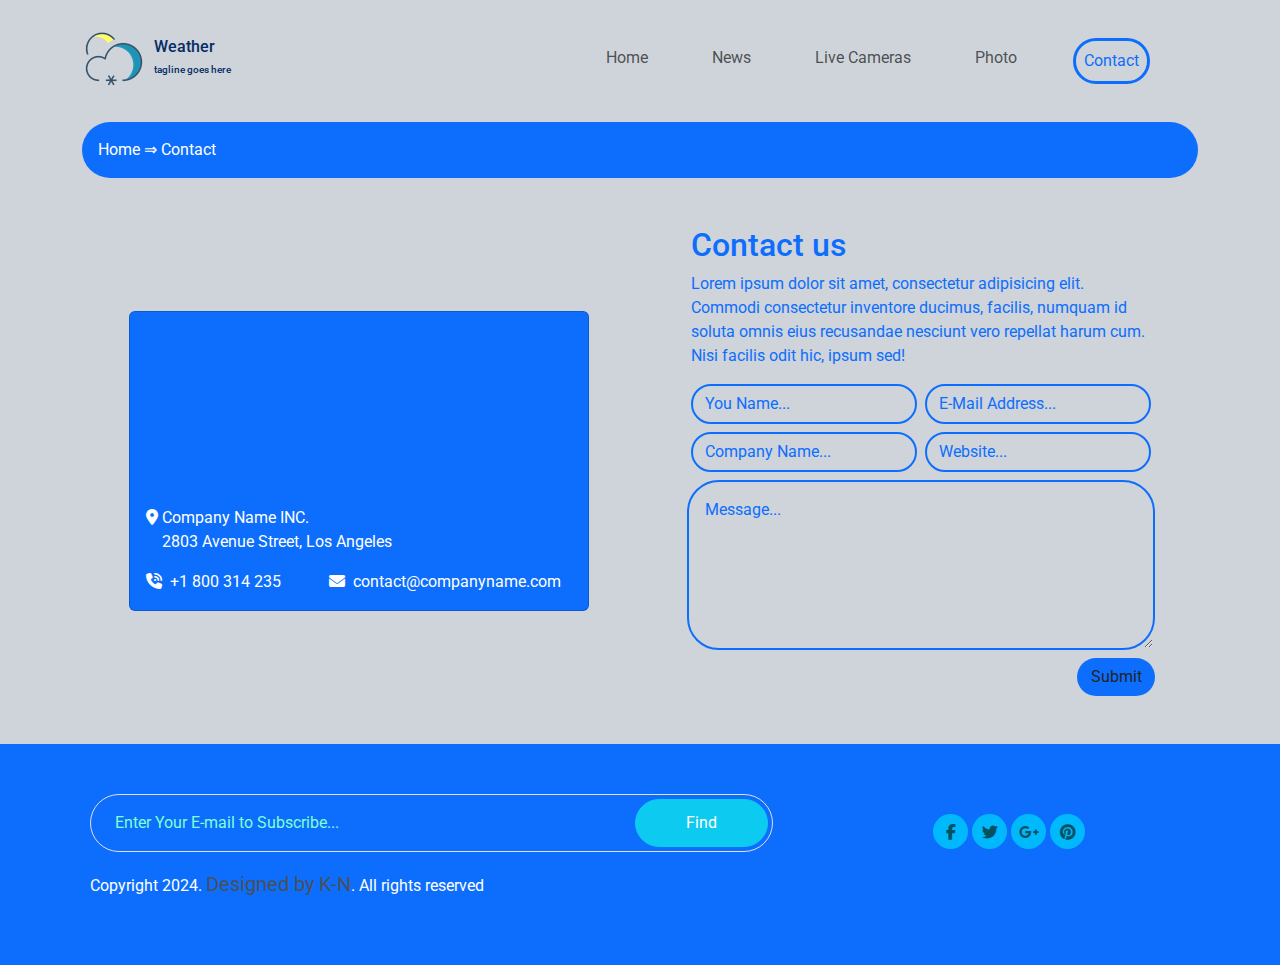
==== contact.html @ 2d8f4ae9 "First Commit" ====
<!DOCTYPE html>
<html lang="en">
  <head>
    <meta charset="UTF-8" />
    <meta name="viewport" content="width=device-width, initial-scale=1.0" />
    <title>Contact Page</title>
    <link rel="shortcut icon" href="./Imgs/cloud.svg" type="Cloud" />
    <!-- Bootstrap File-->
    <link rel="stylesheet" href="./Css/bootstrap.min.css" />
    <!-- Font Awesome -->
    <link rel="stylesheet" href="./Css/all.min.css" />
    <!-- Google Fonts -->
    <link rel="preconnect" href="https://fonts.googleapis.com" />
    <link rel="preconnect" href="https://fonts.gstatic.com" crossorigin />
    <link
      href="https://fonts.googleapis.com/css2?family=Roboto:ital,wght@0,100;0,300;0,400;0,500;0,700;0,900;1,100;1,300;1,400;1,500;1,700;1,900&display=swap"
      rel="stylesheet"
    />
    <!-- CSS File -->
    <link rel="stylesheet" href="Css/style.css" />
  </head>
  <body class="bg-dark-subtle">
    <nav class="navbar navbar-expand-lg p-4 bg-dark-subtle">
      <div class="container">
        <a class="navbar-brand d-flex" href="#"
          ><img src="./Imgs/cloud.png" alt="cloud Logo" class="pe-2" />
          <div class="nav-content text-primary-emphasis">
            <h5 class="fs-6 mt-2">Weather</h5>
            <h6>tagline goes here</h6>
          </div></a
        >
        <button
          class="navbar-toggler"
          type="button"
          data-bs-toggle="collapse"
          data-bs-target="#navbarSupportedContent"
          aria-controls="navbarSupportedContent"
          aria-expanded="false"
          aria-label="Toggle navigation"
        >
          <span class="navbar-toggler-icon"></span>
        </button>
        <div class="collapse navbar-collapse" id="navbarSupportedContent">
          <ul class="navbar-nav ms-auto mb-2 mb-lg-0 text-center">
            <li class="nav-item me-5">
              <a class="nav-link" aria-current="page" href="./index.html"
                >Home</a
              >
            </li>
            <li class="nav-item me-5">
              <a class="nav-link" href="#">News</a>
            </li>
            <li class="nav-item me-5">
              <a class="nav-link" href="#">Live Cameras</a>
            </li>
            <li class="nav-item me-5">
              <a class="nav-link" href="#">Photo</a>
            </li>
            <li class="nav-item me-5">
              <a
                class="nav-link border border-3 border-primary rounded-5 active text-primary"
                href="#"
                >Contact</a
              >
            </li>
          </ul>
        </div>
      </div>
    </nav>
    <main>
      <section>
        <div class="container">
          <div class="bg-primary rounded-5 p-3">
            <span class="text-white"
              ><a href="./index.html" class="text-decoration-none text-white"
                >Home</a
              >
              ⇒ Contact</span
            >
          </div>
        </div>
      </section>
      <section>
        <div class="container mt-5 mb-5">
          <div class="row justify-content-around align-items-center g-2">
            <div class="col-lg-5">
              <div class="card bg-primary p-3" style="height: 300px">
                <p class="mb-0 mt-auto text-white">
                  <i class="fa-solid fa-location-dot me-1"></i>Company Name INC.
                </p>
                <p class="ms-3 text-white">2803 Avenue Street, Los Angeles</p>
                <div class="d-flex">
                  <a href="#" class="text-white text-decoration-none me-5"
                    ><i class="fa-solid fa-phone-volume me-1"></i> +1 800 314
                    235</a
                  >
                  <a href="#" class="text-white text-decoration-none"
                    ><i class="fa-solid fa-envelope me-1"></i>
                    contact@companyname.com</a
                  >
                </div>
              </div>
            </div>
            <div class="col-lg-5">
              <div class="secHead text-primary">
                <h2>Contact us</h2>
                <p>
                  Lorem ipsum dolor sit amet, consectetur adipisicing elit.
                  Commodi consectetur inventore ducimus, facilis, numquam id
                  soluta omnis eius recusandae nesciunt vero repellat harum cum.
                  Nisi facilis odit hic, ipsum sed!
                </p>
              </div>
              <form>
                <div class="row g-2">
                  <div class="col-lg-6">
                    <input
                      type="text"
                      class="form-control rounded-5 formStyle"
                      id="name"
                      placeholder="You Name..."
                      required
                    />
                  </div>
                  <div class="col-lg-6">
                    <input
                      type="email"
                      class="form-control rounded-5 formStyle"
                      id="e-mail"
                      placeholder="E-Mail Address..."
                      required
                    />
                  </div>
                  <div class="col-lg-6">
                    <input
                      type="text"
                      class="form-control rounded-5 formStyle"
                      id="company"
                      placeholder="Company Name..."
                      required
                    />
                  </div>
                  <div class="col-lg-6">
                    <input
                      type="url"
                      class="form-control rounded-5 formStyle"
                      id="site"
                      placeholder="Website..."
                      required
                    />
                  </div>
                  <textarea
                    class="form-control rounded-5 ps-3 pt-3 formStyle"
                    id="message"
                    placeholder="Message..."
                    rows="6"
                  ></textarea>
                  <a
                    href="#"
                    class="btn bg-primary rounded-5 mt-2 col-lg-2 ms-auto"
                    >Submit</a
                  >
                </div>
              </form>
            </div>
          </div>
        </div>
      </section>
    </main>
    <footer class="bg-primary mt-3">
      <div class="container footer">
        <div class="row">
          <div class="col-lg-9">
            <div class="col-10 sub-bar position-relative">
              <input
                type="text"
                class="form-control rounded-pill pt-3 pb-3 ps-4"
                id="sub-bar"
                placeholder="Enter Your E-mail to Subscribe..."
              />
              <a
                href="#"
                class="btn btn-info bg-opacity-50 text-white rounded-pill"
                >Find</a
              >
            </div>
          </div>
          <div class="col-lg-3 d-flex">
            <a
              href="https://www.facebook.com/"
              class="text-decoration-none text-info-emphasis"
            >
              <i class="fa-brands fa-facebook-f fa-fw me-1"></i>
            </a>
            <a
              href="https://x.com/"
              class="text-decoration-none text-info-emphasis"
            >
              <i class="fa-brands fa-twitter fa-fw me-1"></i>
            </a>
            <a
              href="https://www.google.com/"
              class="text-decoration-none text-info-emphasis"
            >
              <i class="fa-brands fa-google-plus-g fa-fw me-1"></i>
            </a>
            <a
              href="https://www.pinterest.com/"
              class="text-decoration-none text-info-emphasis"
            >
              <i class="fa-brands fa-pinterest fa-fw"></i>
            </a>
          </div>
        </div>
        <p class="text-white">
          Copyright 2024.
          <span class="fs-5 text-light-emphasis">Designed by K-N</span>. All
          rights reserved
        </p>
      </div>
    </footer>
    <script src="./JS/bootstrap.bundle.min.js"></script>
    <script src="JS/main.js"></script>
  </body>
</html>
---- Css/style.css ----
*,
::after,
::before {
    box-sizing: border-box;
}

body {
    font-family: Roboto, "Open Sans", sans-serif;
}

.nav-content h6 {
    font-size: 10px;
}
.nav-link:hover{
    border: 3px solid #0D6EFD;
    border-radius:2rem;
    color: #0D6EFD;

}
header {
    background-image: url(../Imgs/banner.png);
    background-repeat: no-repeat;
}

.search-bar input {
    background-color: transparent;
}

.search-bar input::placeholder {
    color: aquamarine;

}

.search-bar input:focus {
    background-color: transparent;
    color: aquamarine;
    font-weight: bold;
}

.search-bar a {
    position: absolute;
    top: 55px;
    right: 20px;
    padding: 10px 50px;
}


.footer {
    padding: 50px 20px;
}

.sub-bar input {
    background-color: transparent;
}

.sub-bar input::placeholder {
    color: aquamarine;
}

.sub-bar input:focus {
    background-color: transparent;
    color: aquamarine;
    font-weight: bold;
}

.sub-bar a {
    position: absolute;
    top: 5px;
    right: 5px;
    padding: 11px 50px;
}

.footer a i {
    width: 35px;
    height: 35px;
    background-color: rgb(0, 185, 253);
    border-radius: 50%;
    display: flex;
    justify-content: center;
    align-items: center;
    transition: all .7s;
    margin: 20px 0;
}

.footer i:hover {
    background-color: rgb(3, 73, 99);
    color: aliceblue;
}

@media(max-width: 990px) {
    .navbar-collapse ul {
        background-color: rgb(8, 181, 197);
        margin: 0 !important;
        padding-left: 48px !important;
        border-radius: 10px;
    }

    .navbar-collapse a {
        border-top: 1px solid  #0D6EFD !important;
        border-radius: 0 !important;
        border-left:0 !important;
        border-bottom: 0 !important;
        border-right: 0 !important;
        color: black !important;
    }
}

/* Contact Style */
form .formStyle {
    background-color: transparent;
    border: 2px solid #0D6EFD;
}

form .formStyle::placeholder {
    color: #0D6EFD;
}

form .formStyle:focus {
    background-color: transparent;
    color: #0D6EFD;
    font-weight: bold;
}
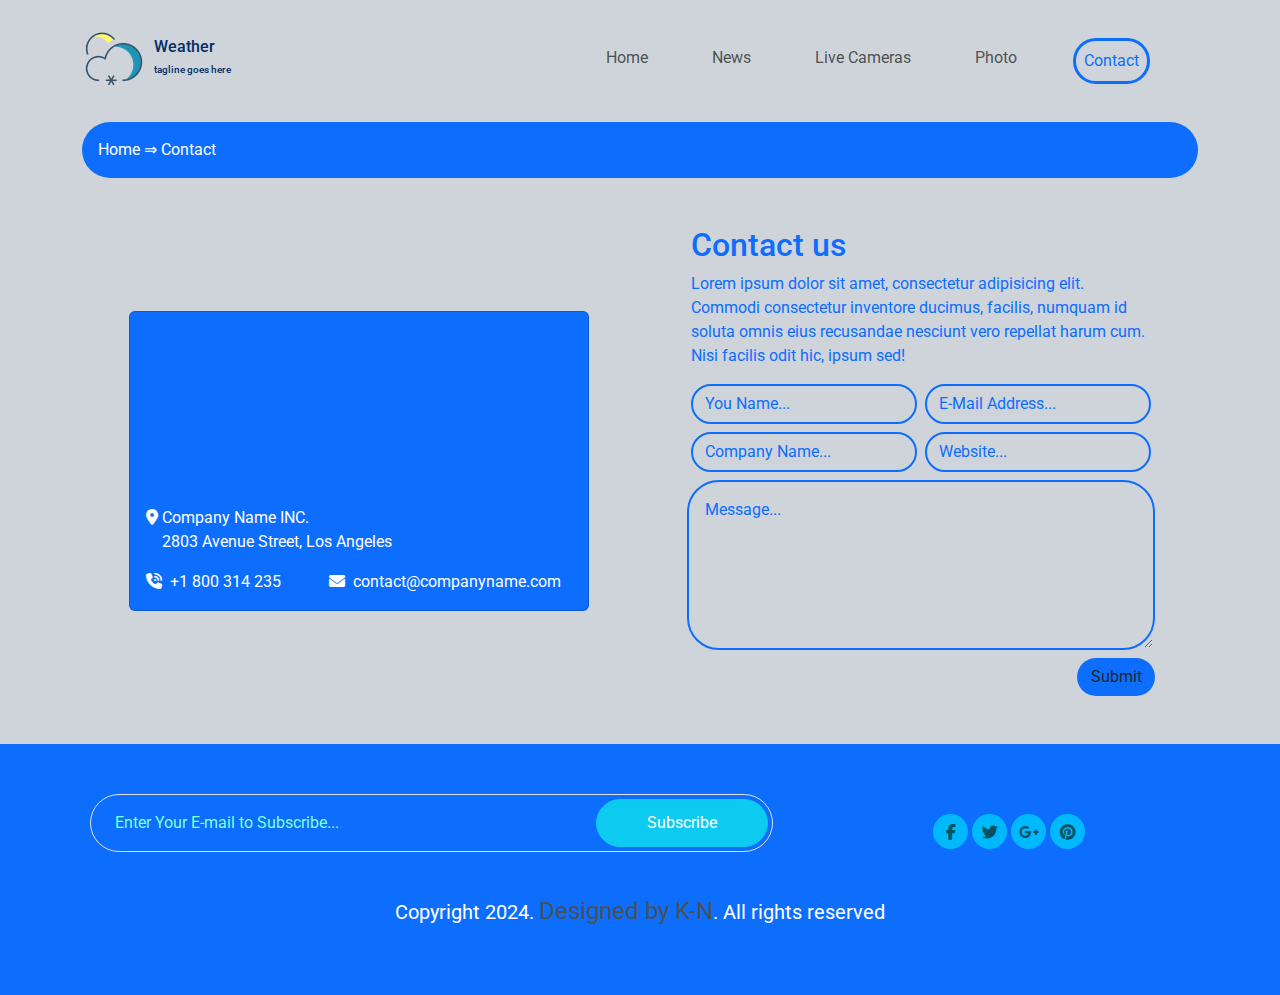
==== commit e2ea9bf4: "Add Forecast Hours" ====
--- a/contact.html
+++ b/contact.html
@@ -22,7 +22,7 @@
   <body class="bg-dark-subtle">
     <nav class="navbar navbar-expand-lg p-4 bg-dark-subtle">
       <div class="container">
-        <a class="navbar-brand d-flex" href="#"
+        <a class="navbar-brand d-flex" href="./contact.html"
           ><img src="./Imgs/cloud.png" alt="cloud Logo" class="pe-2" />
           <div class="nav-content text-primary-emphasis">
             <h5 class="fs-6 mt-2">Weather</h5>
@@ -59,7 +59,7 @@
             <li class="nav-item me-5">
               <a
                 class="nav-link border border-3 border-primary rounded-5 active text-primary"
-                href="#"
+                href="./contact.html"
                 >Contact</a
               >
             </li>
@@ -181,7 +181,7 @@
               <a
                 href="#"
                 class="btn btn-info bg-opacity-50 text-white rounded-pill"
-                >Find</a
+                >Subscribe</a
               >
             </div>
           </div>
@@ -212,9 +212,9 @@
             </a>
           </div>
         </div>
-        <p class="text-white">
+        <p class="text-white text-center mt-4 fs-5">
           Copyright 2024.
-          <span class="fs-5 text-light-emphasis">Designed by K-N</span>. All
+          <span class="fs-4 text-light-emphasis">Designed by K-N</span>. All
           rights reserved
         </p>
       </div>
--- a/Css/style.css
+++ b/Css/style.css
@@ -11,19 +11,22 @@
 .nav-content h6 {
     font-size: 10px;
 }
-.nav-link:hover{
+
+.nav-link:hover {
     border: 3px solid #0D6EFD;
-    border-radius:2rem;
+    border-radius: 2rem;
     color: #0D6EFD;
 
 }
-header {
+
+.header {
     background-image: url(../Imgs/banner.png);
     background-repeat: no-repeat;
 }
 
 .search-bar input {
     background-color: transparent;
+    color: aquamarine;
 }
 
 .search-bar input::placeholder {
@@ -35,6 +38,7 @@
     background-color: transparent;
     color: aquamarine;
     font-weight: bold;
+
 }
 
 .search-bar a {
@@ -51,6 +55,7 @@
 
 .sub-bar input {
     background-color: transparent;
+    color: aquamarine;
 }
 
 .sub-bar input::placeholder {
@@ -88,6 +93,10 @@
 }
 
 @media(max-width: 990px) {
+    header .container {
+        width: 75% !important;
+    }
+
     .navbar-collapse ul {
         background-color: rgb(8, 181, 197);
         margin: 0 !important;
@@ -96,12 +105,16 @@
     }
 
     .navbar-collapse a {
-        border-top: 1px solid  #0D6EFD !important;
+        border-top: 1px solid #0D6EFD !important;
         border-radius: 0 !important;
-        border-left:0 !important;
+        border-left: 0 !important;
         border-bottom: 0 !important;
         border-right: 0 !important;
         color: black !important;
+    }
+
+    .btn {
+        padding: 11px 25px !important;
     }
 }
 
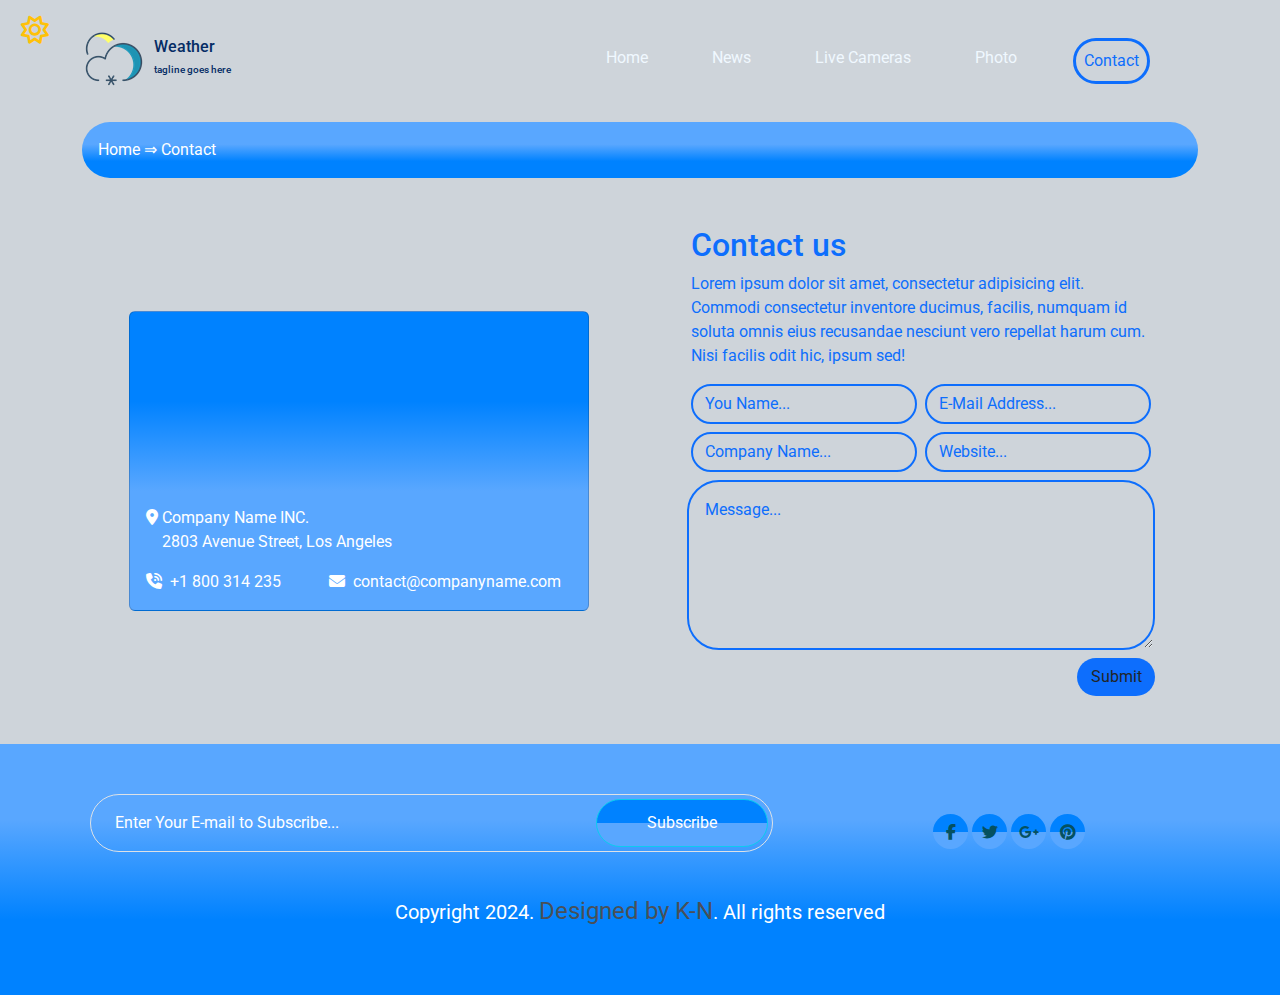
==== commit ee83ca41: "update#06" ====
--- a/contact.html
+++ b/contact.html
@@ -30,7 +30,7 @@
           </div></a
         >
         <button
-          class="navbar-toggler"
+          class="navbar-toggler rounded-top-5 rounded-bottom-5 focus-ring"
           type="button"
           data-bs-toggle="collapse"
           data-bs-target="#navbarSupportedContent"
@@ -68,9 +68,25 @@
       </div>
     </nav>
     <main>
+      <button class="border-0 bg-transparent d-wMode">
+        <i
+          id="darkMode"
+          class="fa-regular fa-sun fs-3 text-warning d-block"
+        ></i>
+        <i id="lightMode" class="fa-regular fa-moon fs-3 text-body d-none"></i>
+      </button>
       <section>
         <div class="container">
-          <div class="bg-primary rounded-5 p-3">
+          <div
+            class="bg-primary rounded-5 p-3"
+            style="
+              background-image: linear-gradient(
+                360deg,
+                #0082ff 30%,
+                #59a7ff 60%
+              );
+            "
+          >
             <span class="text-white"
               ><a href="./index.html" class="text-decoration-none text-white"
                 >Home</a
@@ -84,7 +100,13 @@
         <div class="container mt-5 mb-5">
           <div class="row justify-content-around align-items-center g-2">
             <div class="col-lg-5">
-              <div class="card bg-primary p-3" style="height: 300px">
+              <div
+                class="card bg-primary p-3"
+                style="
+                  height: 300px;
+                  background-image: linear-gradient(#0082ff 30%, #59a7ff 60%);
+                "
+              >
                 <p class="mb-0 mt-auto text-white">
                   <i class="fa-solid fa-location-dot me-1"></i>Company Name INC.
                 </p>
@@ -167,7 +189,12 @@
         </div>
       </section>
     </main>
-    <footer class="bg-primary mt-3">
+    <footer
+      class="mt-3"
+      style="
+        background-image: linear-gradient(360deg, #0082ff 30%, #59a7ff 70%);
+      "
+    >
       <div class="container footer">
         <div class="row">
           <div class="col-lg-9">
@@ -181,6 +208,9 @@
               <a
                 href="#"
                 class="btn btn-info bg-opacity-50 text-white rounded-pill"
+                style="
+                  background-image: linear-gradient(#0082ff 50%, #59a7ff 50%);
+                "
                 >Subscribe</a
               >
             </div>
--- a/Css/style.css
+++ b/Css/style.css
@@ -1,135 +1,222 @@
 *,
 ::after,
 ::before {
-    box-sizing: border-box;
+  box-sizing: border-box;
 }
 
 body {
-    font-family: Roboto, "Open Sans", sans-serif;
+  font-family: Roboto, "Open Sans", sans-serif;
 }
 
 .nav-content h6 {
-    font-size: 10px;
-}
-
+  font-size: 10px;
+}
+.d-wMode {
+  position: absolute;
+  top: 15px;
+  left: 15px;
+}
+.nav-link {
+  color: aliceblue;
+}
 .nav-link:hover {
-    border: 3px solid #0D6EFD;
-    border-radius: 2rem;
-    color: #0D6EFD;
-
+  border: 3px solid #0d6efd;
+  border-radius: 2rem;
+  color: #0d6efd;
 }
 
 .header {
-    background-image: url(../Imgs/banner.png);
-    background-repeat: no-repeat;
+  background-image: url(../Imgs/banner.png);
+  background-repeat: no-repeat;
 }
 
 .search-bar input {
-    background-color: transparent;
-    color: aquamarine;
+  background-color: transparent;
+  color: aquamarine;
 }
 
 .search-bar input::placeholder {
-    color: aquamarine;
-
+  color: aquamarine;
 }
 
 .search-bar input:focus {
-    background-color: transparent;
-    color: aquamarine;
-    font-weight: bold;
-
+  background-color: transparent;
+  color: aquamarine;
+  font-weight: bold;
 }
 
 .search-bar a {
-    position: absolute;
-    top: 55px;
-    right: 20px;
-    padding: 10px 50px;
-}
-
-
+  position: absolute;
+  top: 55px;
+  right: 20px;
+  padding: 10px 50px;
+}
+#searchList {
+  width: 95%;
+  color: aquamarine;
+}
+#searchList li {
+  cursor: pointer;
+}
 .footer {
-    padding: 50px 20px;
+  padding: 50px 20px;
 }
 
 .sub-bar input {
-    background-color: transparent;
-    color: aquamarine;
+  background-color: transparent;
+  color: rgb(255, 255, 255);
 }
 
 .sub-bar input::placeholder {
-    color: aquamarine;
+  color: rgb(255, 255, 255);
 }
 
 .sub-bar input:focus {
-    background-color: transparent;
-    color: aquamarine;
-    font-weight: bold;
+  background-color: transparent;
+  color: rgb(255, 255, 255);
+  font-weight: bold;
 }
 
 .sub-bar a {
-    position: absolute;
-    top: 5px;
-    right: 5px;
-    padding: 11px 50px;
-}
-
+  position: absolute;
+  top: 5px;
+  right: 5px;
+  padding: 11px 50px;
+}
+
+swiper-container {
+  width: 70%;
+  padding-top: 25px;
+}
+
+swiper-slide {
+  height: 275px;
+}
+.footer .btn:hover {
+  background-image: linear-gradient(#59a7ff 50%, #0082ff 50%) !important;
+  color: #055160 !important;
+}
 .footer a i {
-    width: 35px;
-    height: 35px;
-    background-color: rgb(0, 185, 253);
-    border-radius: 50%;
-    display: flex;
-    justify-content: center;
-    align-items: center;
-    transition: all .7s;
-    margin: 20px 0;
+  width: 35px;
+  height: 35px;
+  background-image: linear-gradient(#0082ff 50%, #59a7ff 50%);
+  border-radius: 50%;
+  display: flex;
+  justify-content: center;
+  align-items: center;
+  transition: all 0.7s;
+  margin: 20px 0;
 }
 
 .footer i:hover {
-    background-color: rgb(3, 73, 99);
-    color: aliceblue;
-}
-
-@media(max-width: 990px) {
-    header .container {
-        width: 75% !important;
-    }
-
-    .navbar-collapse ul {
-        background-color: rgb(8, 181, 197);
-        margin: 0 !important;
-        padding-left: 48px !important;
-        border-radius: 10px;
-    }
-
-    .navbar-collapse a {
-        border-top: 1px solid #0D6EFD !important;
-        border-radius: 0 !important;
-        border-left: 0 !important;
-        border-bottom: 0 !important;
-        border-right: 0 !important;
-        color: black !important;
-    }
-
-    .btn {
-        padding: 11px 25px !important;
-    }
+  background-image: linear-gradient(#59a7ff 50%, #0082ff 50%);
+  color: aliceblue;
+}
+
+@media (max-width: 990px) {
+  header .container {
+    width: 75% !important;
+  }
+
+  .navbar-collapse ul {
+    background-color: #1296e8;
+    margin: 0 !important;
+    padding-left: 48px !important;
+    border-radius: 10px;
+  }
+
+  .navbar-collapse a {
+    border-top: 1px solid hsl(216, 98%, 52%) !important;
+    border-radius: 0 !important;
+    border-left: 0 !important;
+    border-bottom: 0 !important;
+    border-right: 0 !important;
+    color: black !important;
+  }
+  .btn {
+    padding: 11px 25px !important;
+  }
 }
 
 /* Contact Style */
 form .formStyle {
-    background-color: transparent;
-    border: 2px solid #0D6EFD;
+  background-color: transparent;
+  border: 2px solid #0d6efd;
 }
 
 form .formStyle::placeholder {
-    color: #0D6EFD;
+  color: #0d6efd;
 }
 
 form .formStyle:focus {
-    background-color: transparent;
-    color: #0D6EFD;
-    font-weight: bold;
-}+  background-color: transparent;
+  color: #0d6efd;
+  font-weight: bold;
+}
+
+.spinner {
+  margin: 100px auto;
+  width: 40px;
+  height: 100%;
+  position: relative;
+  text-align: center;
+  -webkit-animation: sk-rotate 2s infinite linear;
+  animation: sk-rotate 2s infinite linear;
+}
+
+.dot1,
+.dot2 {
+  width: 40px;
+  height: 40px;
+  display: inline-block;
+  position: absolute;
+  top: 50%;
+  background-color: #333;
+  border-radius: 100%;
+  -webkit-animation: sk-bounce 2s infinite ease-in-out;
+  animation: sk-bounce 2s infinite ease-in-out;
+}
+
+.dot2 {
+  top: auto;
+  bottom: 50%;
+  -webkit-animation-delay: -1s;
+  animation-delay: -1s;
+}
+
+@-webkit-keyframes sk-rotate {
+  100% {
+    -webkit-transform: rotate(360deg);
+  }
+}
+
+@keyframes sk-rotate {
+  100% {
+    transform: rotate(360deg);
+    -webkit-transform: rotate(360deg);
+  }
+}
+
+@-webkit-keyframes sk-bounce {
+  0%,
+  100% {
+    -webkit-transform: scale(0);
+  }
+
+  50% {
+    -webkit-transform: scale(1);
+  }
+}
+
+@keyframes sk-bounce {
+  0%,
+  100% {
+    transform: scale(0);
+    -webkit-transform: scale(0);
+  }
+
+  50% {
+    transform: scale(1);
+    -webkit-transform: scale(1);
+  }
+}
